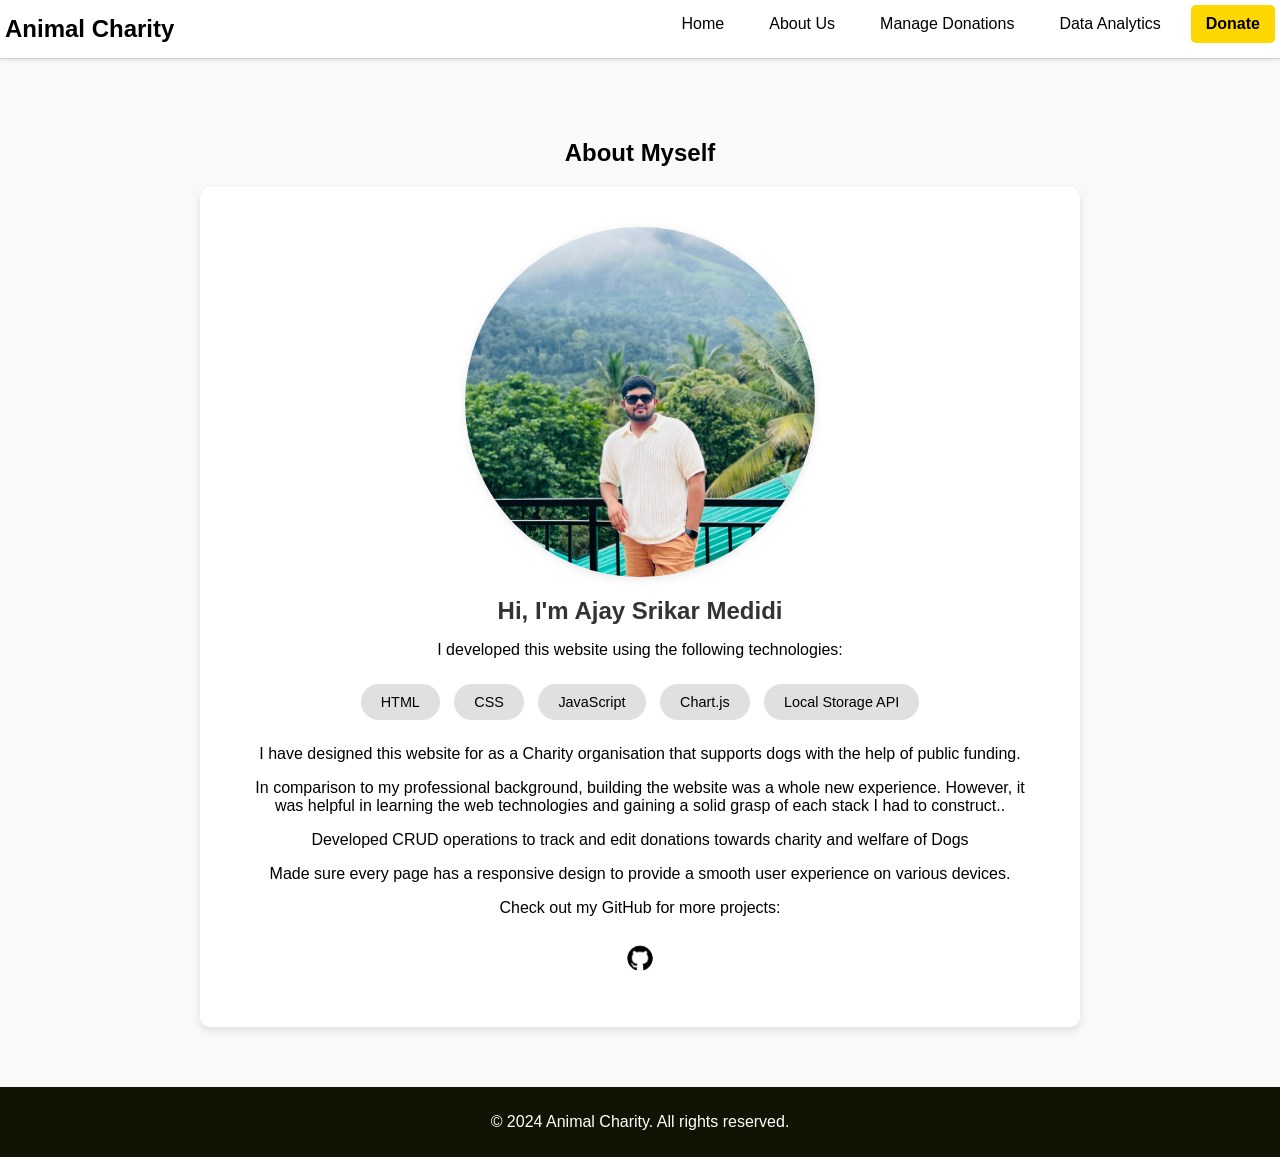
==== aboutus.html @ f234ea2a "Add charity website project" ====
<!DOCTYPE html>
<html lang="en">
<head>
    <meta charset="UTF-8">
    <meta name="viewport" content="width=device-width, initial-scale=1.0">
    <title>About Us</title>
    <link rel="stylesheet" href="css/styles.css">
</head>
<body>
    <header>
        <nav class="navbar">
            <div class="logo">
                <a href="index.html">Animal Charity</a>
            </div>
            <ul class="nav-links">
                <li><a href="index.html">Home</a></li>
                <li><a href="aboutus.html">About Us</a></li>
                <li><a href="managesales.html">Manage Donations</a></li>
                <li><a href="analytics.html">Data Analytics</a></li>
                <li><a href="donate.html" class="donate-btn">Donate</a></li>
            </ul>
        </nav>
    </header>
    <main>
        <section class="about-section">
            <h1>About Myself</h1>
            <div class="about-card">
                <img src="images/myphoto.jpg" alt="Ajay Srikar" class="about-photo">
                <div class="about-details">
                    <h2>Hi, I'm Ajay Srikar Medidi</h2>
                    <p>I developed this website using the following technologies:</p>
                    <ul class="tech-list">
                        <li>HTML</li>
                        <li>CSS</li>
                        <li>JavaScript</li>
                        <li>Chart.js</li>
                        <li>Local Storage API</li>
                    </ul>
                    <p>I have designed this website for as a Charity organisation that supports dogs with the help of public funding.</p>
                    <p>In comparison to my professional background, building the website was a whole new experience. However, it was helpful in learning the web technologies and gaining a solid grasp of each stack I had to construct..</p>
                    <p>Developed CRUD operations to track and edit donations towards charity and welfare of Dogs</p> 
                    <p>Made sure every page has a responsive design to provide a smooth user experience on various devices.</p>
                    <p>Check out my GitHub for more projects:</p>
                    <a href="https://github.com/ajaysrikar007" target="_blank">
                        <img src="images/githublogo.png" alt="GitHub" class="github-logo">
                    </a>
                </div>
            </div>
        </section>
    </main>
    <footer>
        <p>&copy; 2024 Animal Charity. All rights reserved.</p>
    </footer>
</body>
</html>
---- css/styles.css ----
body {
    font-family: Arial, sans-serif;
    margin: 0;
    padding: 0;
    box-sizing: border-box;
}

header {
    background-color: white;
    border-bottom: 1px solid #e0e0e0;
}

.navbar {
    display: flex;
    justify-content: space-between;
    align-items: center;
    padding: 5px 5px;
    background-color: #fff;
    box-shadow: 0 2px 4px rgba(0, 0, 0, 0.1);
    position: sticky;
    top: 0;
    z-index: 1000;
}
.logo {
    display: flex;
    align-items: center;
}
.nav-logo {
    width: 50px;
    height: 50px;
    margin-right: 5px;
}

.logo a {
    text-decoration: none;
    font-size: 1.5em;
    font-weight: bold;
    color: #000;
}

.nav-links {
    list-style: none;
    display: flex;
    gap: 15px;
    margin: 0;
    padding: 0;
}

.nav-links a {
    text-decoration: none;
    color: #000;
    padding: 10px 15px;
    transition: color 0.3s; background-color : 0.3s;
    border-radius: 5px;
}

.nav-links a:hover {
    background-color: #FFC700;
    color: #333;;
}

.donate-btn {
    background-color: #FFD700;
    padding: 10px 20px;
    border-radius: 5px;
    color: #000;
    font-weight: bold;
}
.donate-btn:hover {
    background-color: #FFC700;
    color: #333;;
}

.hero {
    background: url('../images/dog2.jpg') no-repeat center center/cover;
    color: #FFF;
    height: 600px;
    display: flex;
    align-items: center;
    justify-content: center;
    text-align: center;
    padding: 20px;
    position: relative;
}

.hero-content {
    position: relative;
    background-color: rgba(0, 0, 0, 0.5);
    padding: 20px;
    border-radius: 10px;
}

.cta-btn {
    background-color: #000;
    color: #FFF;
    padding: 10px 20px;
    border-radius: 5px;
    text-decoration: none;
    margin-top: 10px;
    display: inline-block;
}
.cta-btn:hover {
    background-color: #FFC700;
    color: #333;;
}

.info-section {
    padding: 40px 20px;
    text-align: center;
}
.actions-section {
    display: flex;
    justify-content: space-around;
    padding: 40px 20px;
    background-color: #f9f9f9;
}

.action-card {
    position: relative;
    background-size: cover;
    background-position: center;
    width: 30%;
    height: 400px;
    border-radius: 10px;
    box-shadow: 0 2px 10px rgba(0, 0, 0, 0.1);
    overflow: hidden;
    transition: transform 0.3s;
}
.action-card:hover {
    transform: translateY(-5px);
}

.action-content {
    position: absolute;
    bottom: 0;
    background: rgba(255, 255, 255, 0.8);
    width: 100%;
    padding: 20px;
    text-align: center;
    box-sizing: border-box;
}

.action-card h3 {
    margin: 0;
    padding-bottom: 10px;
    color: #000;
}

.action-card p {
    color: #333;
    margin-bottom: 20px;
}

.action-btn {
    display: inline-block;
    padding: 10px 20px;
    background-color: #FFD700;
    color: #000;
    border-radius: 5px;
    text-decoration: none;
    transition: background-color 0.3s, color 0.3s;
}

.action-btn:hover {
    background-color: #FFC700;
    color: #333;
}

.about-section {
    padding: 60px 20px;
    background-color: #f9f9f9;
    text-align: center;
}

.about-card {
    background: #fff;
    box-shadow: 0 4px 8px rgba(0, 0, 0, 0.1);
    border-radius: 10px;
    display: flex;
    flex-direction: column;
    align-items: center;
    padding: 40px;
    max-width: 800px;
    margin: 0 auto;
}

.about-photo {
    border-radius: 50%;
    width: 350px;
    height: 350px;
    object-fit: cover;
    box-shadow: 0 2px 10px rgba(0, 0, 0, 0.1);
}

.about-details {
    text-align: center;
    margin-top: 20px;
}

.about-details h2 {
    margin-top: 0;
    margin-bottom: 10px;
    font-size: 1.5em;
    color: #333;
}

.tech-list {
    list-style: none;
    padding: 0;
    margin: 20px 0;
}

.tech-list li {
    background: #e0e0e0;
    display: inline-block;
    margin: 5px;
    padding: 10px 20px;
    border-radius: 20px;
    font-size: 0.9em;
}

.github-logo {
    width: 50px;
    height: 50px;
    transition: transform 0.3s;
}

main form {
    max-width: 600px;
    margin: 0 auto;
    padding: 20px;
    background-color: #f4f4f4;
    border-radius: 10px;
    box-shadow: 0 0 10px rgba(0, 0, 0, 0.1);
}

main form label {
    display: block;
    margin-bottom: 5px;
    font-weight: bold;
}

main form input, main form textarea {
    width: 100%;
    padding: 10px;
    margin-bottom: 10px;
    border: 1px solid #ccc;
    border-radius: 5px;
}

main form button {
    background-color: #FFD700;
    color: white;
    padding: 10px 20px;
    border: none;
    border-radius: 5px;
    cursor: pointer;
}

main form button:hover {
    background-color: #FFD700;
}

.analytics-section {
    padding: 40px 20px;
    text-align: center;
    background-color: #f9f9f9;
}

.dashboard {
    display: flex;
    flex-wrap: wrap;
    justify-content: space-around;
    gap: 20px;
}

.chart-container {
    background: #fff;
    box-shadow: 0 4px 8px rgba(0, 0, 0, 0.1);
    border-radius: 10px;
    padding: 20px;
    width: 45%;
    min-width: 300px;
}

.chart-container canvas {
    width: 100%;
    height: 100%;
}

footer {
    background-color: #131304;
    color: white;
    text-align: center;
    padding: 10px 0;
    position: relative;
    width: 100%;
    bottom: 0;
}

ul {
    list-style: none;
    padding: 0;
}

li {
    display: flex;
    align-items: center;
    margin-bottom: 10px;
}
.github-logo {
    width: 50px;
    height: 50px;
    transition: transform 0.3s;
}

.github-logo:hover {
    transform: scale(1.1);
}


.donation-checkbox {
    margin-right: 10px;
}

.buttons-container {
    margin-top: 20px;
    display: flex;
    gap: 10px;
}

.buttons-container button {
    background-color: #FFD700;
    color: black;
    padding: 10px 20px;
    border: none;
    font-weight: bold;
    border-radius: 5px;
    cursor: pointer;
}

.buttons-container button:hover {
    background-color: #FFD700;
}

@media (max-width: 768px) {
    .navbar {
        flex-direction: column;
        align-items: flex-start;
    }

    .nav-links {
        flex-direction: row;
        flex-wrap: wrap;
        gap: 10px;
    }

    .hero {
        height: 400px;
    }

    .actions-section {
        flex-direction: column;
    }

    .action-card {
        width: 90%;
        margin: 10px auto;
    }
}

@media (max-width: 480px) {
    .navbar {
        padding: 10px;
    }

    .nav-links {
        gap: 5px;
    }

    .hero {
        height: 300px;
        padding: 10px;
    }

    .hero-content {
        padding: 10px;
    }

    .action-card {
        width: 100%;
    }
}
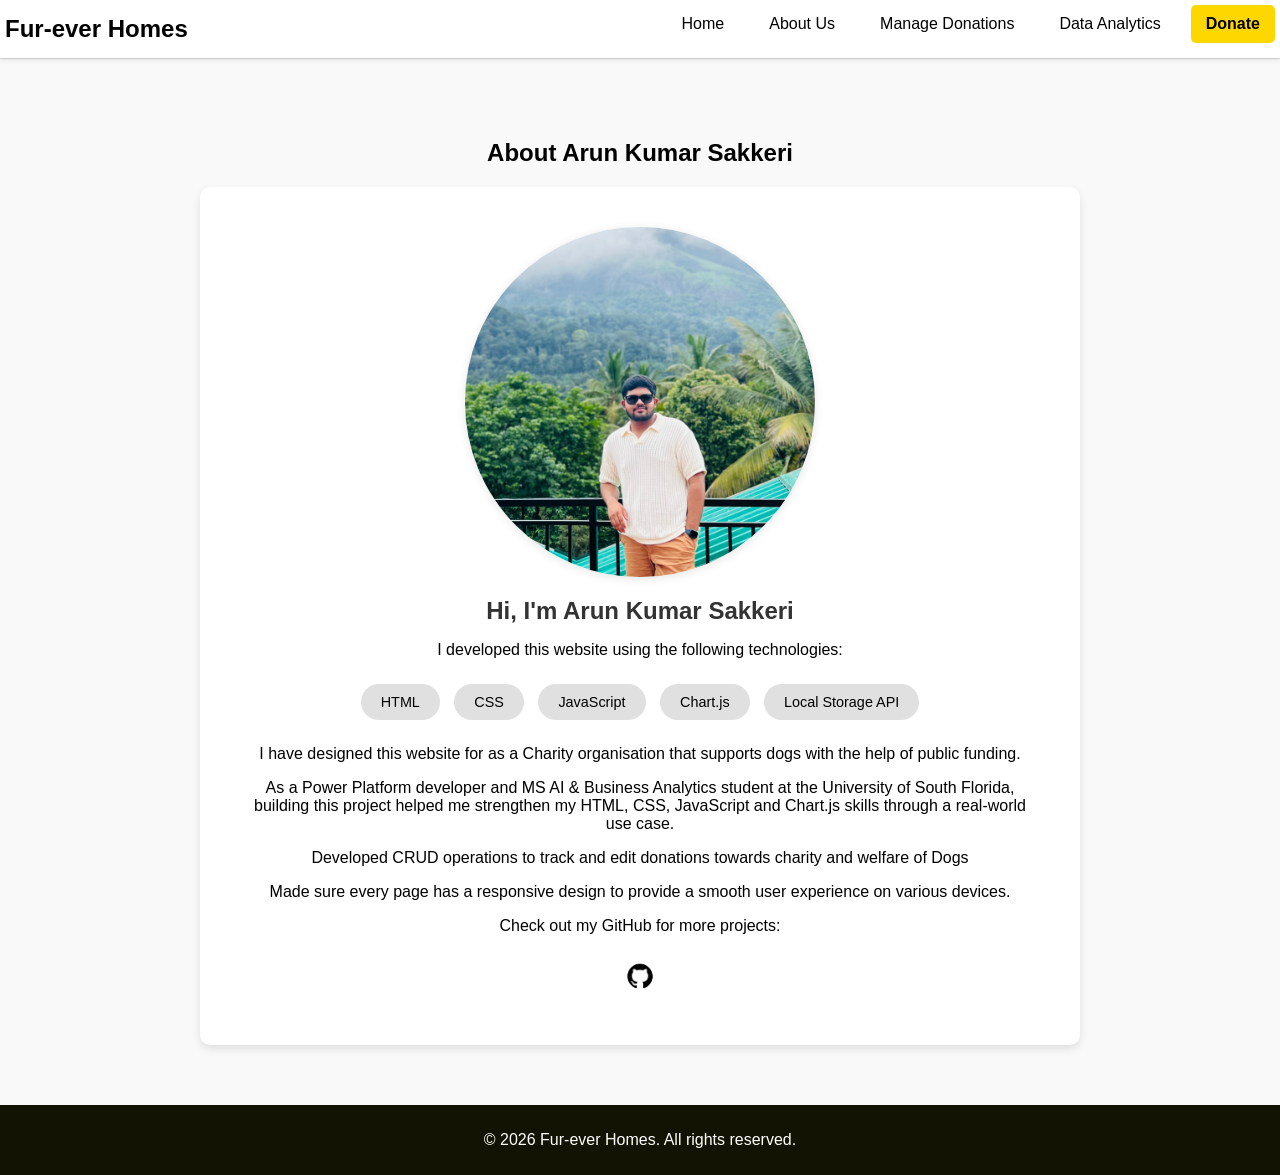
==== commit b4020d18: "Update aboutus.html" ====
--- a/aboutus.html
+++ b/aboutus.html
@@ -3,14 +3,14 @@
 <head>
     <meta charset="UTF-8">
     <meta name="viewport" content="width=device-width, initial-scale=1.0">
-    <title>About Us</title>
+    <title>About | Fur-ever Homes</title>
     <link rel="stylesheet" href="css/styles.css">
 </head>
 <body>
     <header>
         <nav class="navbar">
             <div class="logo">
-                <a href="index.html">Animal Charity</a>
+                <a href="index.html">Fur-ever Homes</a>
             </div>
             <ul class="nav-links">
                 <li><a href="index.html">Home</a></li>
@@ -23,11 +23,11 @@
     </header>
     <main>
         <section class="about-section">
-            <h1>About Myself</h1>
+            <h1>About Arun Kumar Sakkeri</h1>
             <div class="about-card">
-                <img src="images/myphoto.jpg" alt="Ajay Srikar" class="about-photo">
+                <img src="images/myphoto.jpg" alt="Arun Kumar Sakkeri" class="about-photo">
                 <div class="about-details">
-                    <h2>Hi, I'm Ajay Srikar Medidi</h2>
+                    <h2>Hi, I'm Arun Kumar Sakkeri</h2>
                     <p>I developed this website using the following technologies:</p>
                     <ul class="tech-list">
                         <li>HTML</li>
@@ -37,7 +37,7 @@
                         <li>Local Storage API</li>
                     </ul>
                     <p>I have designed this website for as a Charity organisation that supports dogs with the help of public funding.</p>
-                    <p>In comparison to my professional background, building the website was a whole new experience. However, it was helpful in learning the web technologies and gaining a solid grasp of each stack I had to construct..</p>
+                    <p>As a Power Platform developer and MS AI & Business Analytics student at the University of South Florida, building this project helped me strengthen my HTML, CSS, JavaScript and Chart.js skills through a real-world use case.</p>
                     <p>Developed CRUD operations to track and edit donations towards charity and welfare of Dogs</p> 
                     <p>Made sure every page has a responsive design to provide a smooth user experience on various devices.</p>
                     <p>Check out my GitHub for more projects:</p>
@@ -49,7 +49,7 @@
         </section>
     </main>
     <footer>
-        <p>&copy; 2024 Animal Charity. All rights reserved.</p>
+        <p>&copy; 2026 Fur-ever Homes. All rights reserved.</p>
     </footer>
 </body>
 </html>
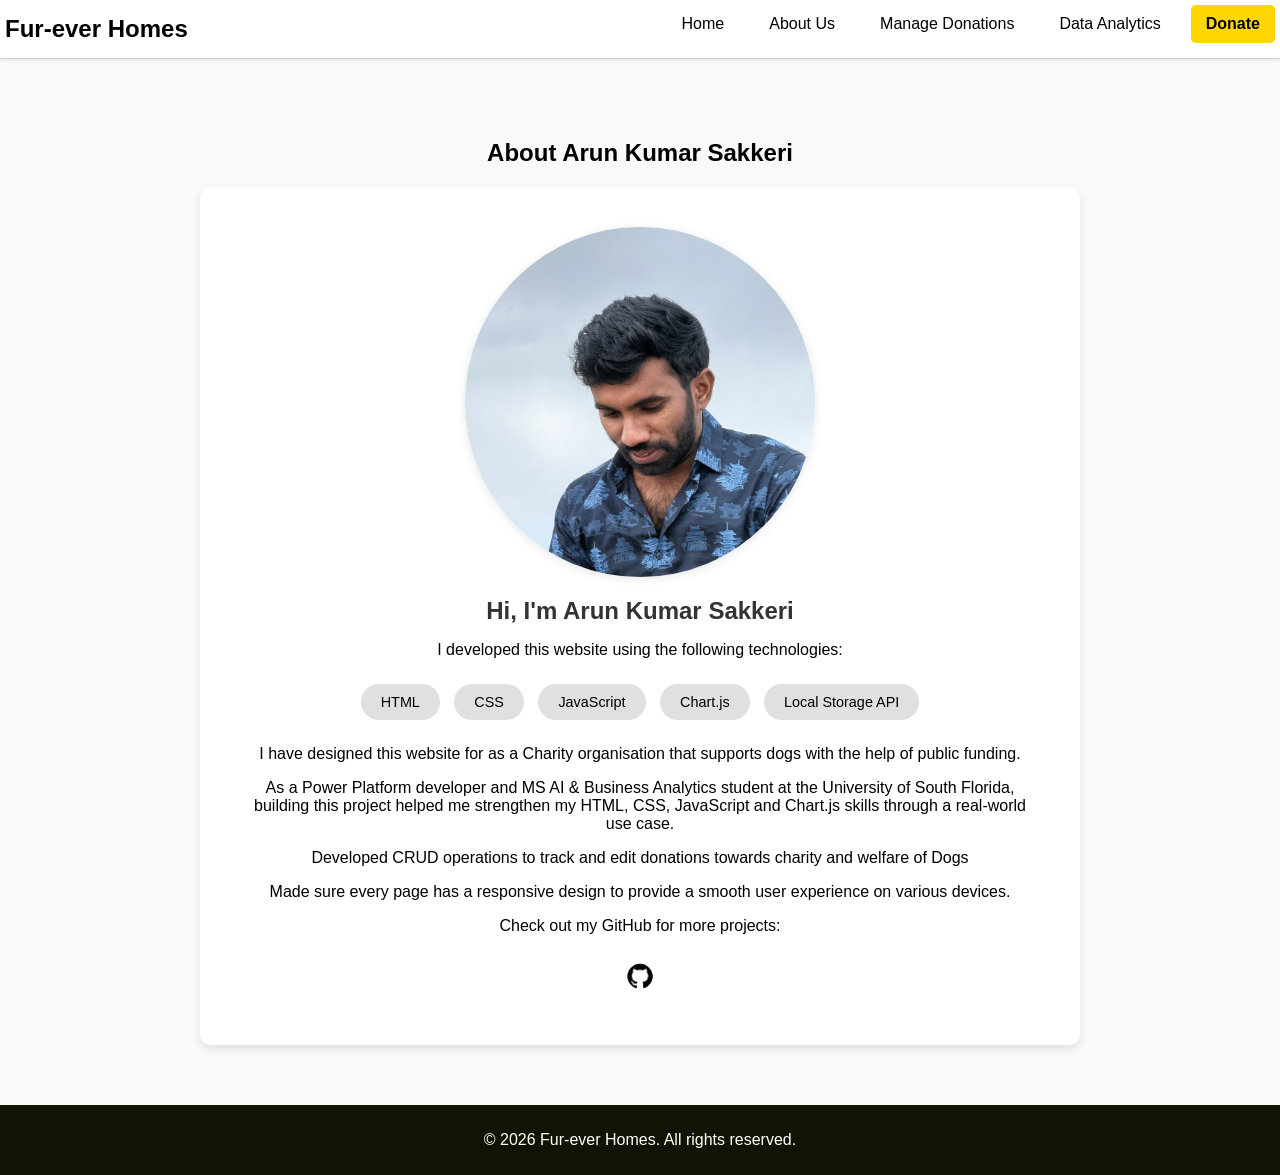
==== commit e7dd737d: "Update aboutus.html" ====
--- a/aboutus.html
+++ b/aboutus.html
@@ -41,7 +41,7 @@
                     <p>Developed CRUD operations to track and edit donations towards charity and welfare of Dogs</p> 
                     <p>Made sure every page has a responsive design to provide a smooth user experience on various devices.</p>
                     <p>Check out my GitHub for more projects:</p>
-                    <a href="https://github.com/ajaysrikar007" target="_blank">
+                    <a href="https://github.com/arunsakkeri99-byte" target="_blank">
                         <img src="images/githublogo.png" alt="GitHub" class="github-logo">
                     </a>
                 </div>
--- a/css/styles.css
+++ b/css/styles.css
@@ -21,10 +21,12 @@
     top: 0;
     z-index: 1000;
 }
+
 .logo {
     display: flex;
     align-items: center;
 }
+
 .nav-logo {
     width: 50px;
     height: 50px;
@@ -50,13 +52,14 @@
     text-decoration: none;
     color: #000;
     padding: 10px 15px;
-    transition: color 0.3s; background-color : 0.3s;
+    /* FIX 1 — transition bug fixed (was: background-color : 0.3s) */
+    transition: color 0.3s, background-color 0.3s;
     border-radius: 5px;
 }
 
 .nav-links a:hover {
     background-color: #FFC700;
-    color: #333;;
+    color: #333;
 }
 
 .donate-btn {
@@ -66,9 +69,11 @@
     color: #000;
     font-weight: bold;
 }
+
+/* FIX 2 — removed double semicolon (was: color: #333;;) */
 .donate-btn:hover {
     background-color: #FFC700;
-    color: #333;;
+    color: #333;
 }
 
 .hero {
@@ -99,15 +104,18 @@
     margin-top: 10px;
     display: inline-block;
 }
+
+/* FIX 3 — removed double semicolon (was: color: #333;;) */
 .cta-btn:hover {
     background-color: #FFC700;
-    color: #333;;
+    color: #333;
 }
 
 .info-section {
     padding: 40px 20px;
     text-align: center;
 }
+
 .actions-section {
     display: flex;
     justify-content: space-around;
@@ -126,6 +134,7 @@
     overflow: hidden;
     transition: transform 0.3s;
 }
+
 .action-card:hover {
     transform: translateY(-5px);
 }
@@ -223,6 +232,10 @@
     width: 50px;
     height: 50px;
     transition: transform 0.3s;
+}
+
+.github-logo:hover {
+    transform: scale(1.1);
 }
 
 main form {
@@ -257,8 +270,9 @@
     cursor: pointer;
 }
 
+/* FIX 4 — hover now darkens the button (was same color as normal state) */
 main form button:hover {
-    background-color: #FFD700;
+    background-color: #e6c200;
 }
 
 .analytics-section {
@@ -308,16 +322,6 @@
     align-items: center;
     margin-bottom: 10px;
 }
-.github-logo {
-    width: 50px;
-    height: 50px;
-    transition: transform 0.3s;
-}
-
-.github-logo:hover {
-    transform: scale(1.1);
-}
-
 
 .donation-checkbox {
     margin-right: 10px;
@@ -339,10 +343,14 @@
     cursor: pointer;
 }
 
+/* FIX 5 — hover now darkens the button (was same color as normal state) */
 .buttons-container button:hover {
-    background-color: #FFD700;
-}
-
+    background-color: #e6c200;
+}
+
+/* ─────────────────────────────────────────
+   RESPONSIVE
+───────────────────────────────────────── */
 @media (max-width: 768px) {
     .navbar {
         flex-direction: column;
@@ -392,3 +400,33 @@
     }
 }
 
+/* ─────────────────────────────────────────
+   ACCESSIBILITY — WCAG 2.4.1
+   Skip link — hidden until keyboard focus
+───────────────────────────────────────── */
+.skip-link {
+    position: absolute;
+    top: -100%;
+    left: 12px;
+    background: #000;
+    color: #fff;
+    padding: 8px 16px;
+    border-radius: 0 0 8px 8px;
+    text-decoration: none;
+    font-weight: 600;
+    z-index: 9999;
+    transition: top 0.2s;
+}
+
+.skip-link:focus {
+    top: 0;
+}
+
+/* ─────────────────────────────────────────
+   ACCESSIBILITY — WCAG 2.4.7
+   Visible focus ring for keyboard users
+───────────────────────────────────────── */
+:focus-visible {
+    outline: 2px solid #FFD700;
+    outline-offset: 2px;
+}
